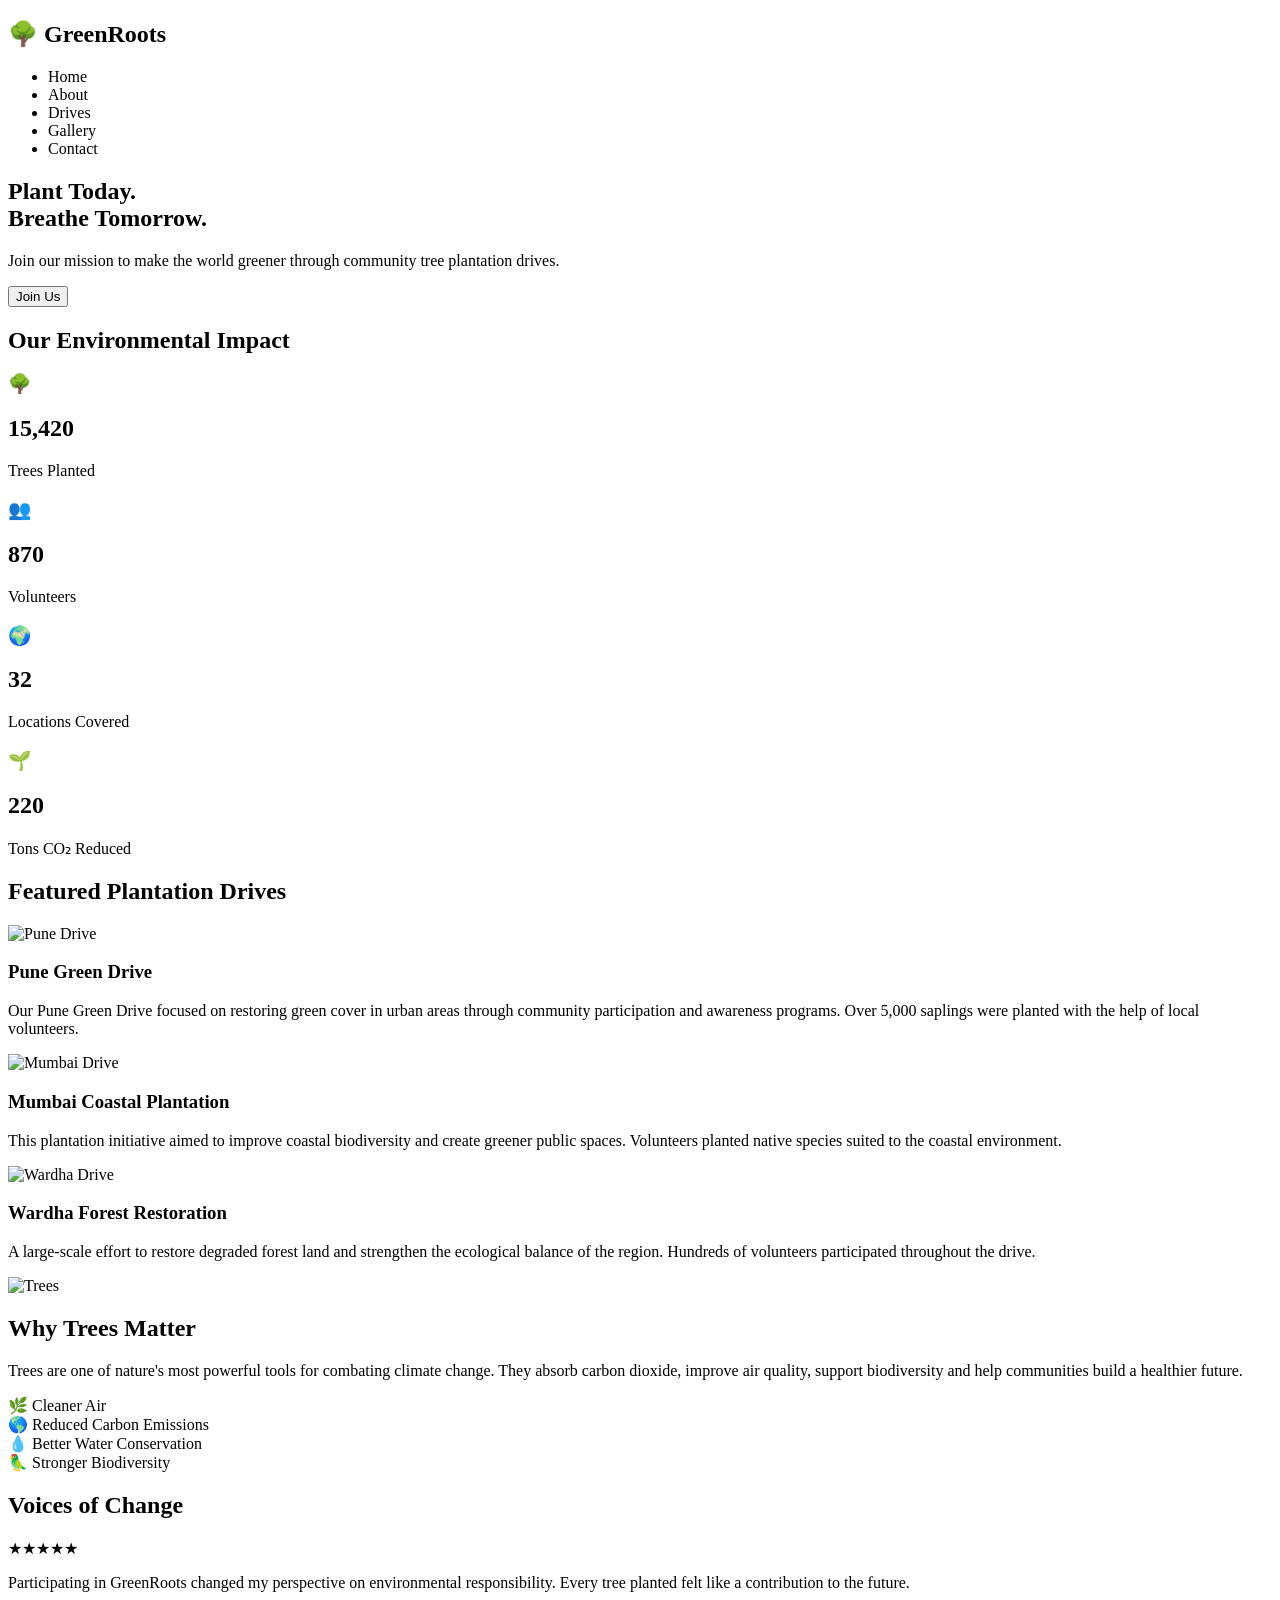
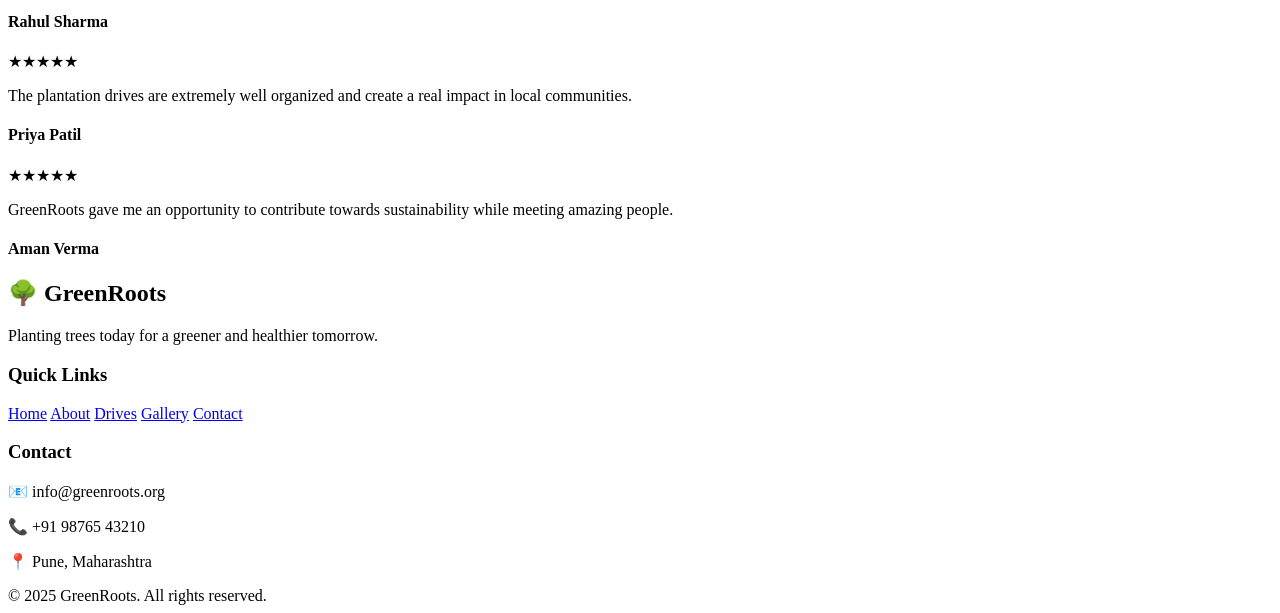
==== index.html @ f65b2a74 "Add files via upload" ====
<!DOCTYPE html>
<html lang="en">

<head>
    <meta charset="UTF-8">
    <meta name="viewport" content="width=device-width, initial-scale=1.0">

    <title>GreenRoots</title>    

    <link href="https://fonts.googleapis.com/css2?family=Poppins:wght@300;400;500;600;700&display=swap" rel="stylesheet">

    <link rel="stylesheet" href="css/style.css">

</head>

<body>

    <nav>

        <h2>🌳 GreenRoots</h2>

        <ul>
            <li>Home</li>
            <li>About</li>
            <li>Drives</li>
            <li>Gallery</li>
            <li>Contact</li>
        </ul>

    </nav>

    <section class="hero">

        <h1>Plant Today.<br>Breathe Tomorrow.</h1>

        <p>
            Join our mission to make the world greener
            through community tree plantation drives.
        </p>

        <button>
            Join Us
        </button>

    </section>
    <section class="impact">

    <h2>Our Environmental Impact</h2>

    <div class="impact-container">

        <div class="impact-card">
            <h3>🌳</h3>
            <h1>15,420</h1>
            <p>Trees Planted</p>
        </div>

        <div class="impact-card">
            <h3>👥</h3>
            <h1>870</h1>
            <p>Volunteers</p>
        </div>

        <div class="impact-card">
            <h3>🌍</h3>
            <h1>32</h1>
            <p>Locations Covered</p>
        </div>

        <div class="impact-card">
            <h3>🌱</h3>
            <h1>220</h1>
            <p>Tons CO₂ Reduced</p>
        </div>

    </div>

</section>

<section class="plantation-drives">

    <h2 class="section-title">Featured Plantation Drives</h2>

    <div class="drive-item">

        <img src="assets/images/pune.jpg" alt="Pune Drive">

        <div class="drive-content">
            <h3>Pune Green Drive</h3>

            <p>
                Our Pune Green Drive focused on restoring green cover
                in urban areas through community participation and
                awareness programs. Over 5,000 saplings were planted
                with the help of local volunteers.
            </p>
        </div>

    </div>

    <div class="drive-item">

        <img src="assets/images/mumbai.jpg" alt="Mumbai Drive">

        <div class="drive-content">
            <h3>Mumbai Coastal Plantation</h3>

            <p>
                This plantation initiative aimed to improve coastal
                biodiversity and create greener public spaces.
                Volunteers planted native species suited to the
                coastal environment.
            </p>
        </div>

    </div>

    <div class="drive-item">

        <img src="assets/images/wardha.jpg" alt="Wardha Drive">

        <div class="drive-content">
            <h3>Wardha Forest Restoration</h3>

            <p>
                A large-scale effort to restore degraded forest land
                and strengthen the ecological balance of the region.
                Hundreds of volunteers participated throughout the drive.
            </p>
        </div>

    </div>

</section>

<section class="about-trees">

    <div class="about-image">

        <img src="https://images.unsplash.com/photo-1425913397330-cf8af2ff40a1?w=1000" alt="Trees">

    </div>

    <div class="about-content">

        <h2>Why Trees Matter</h2>

        <p>
            Trees are one of nature's most powerful tools for combating
            climate change. They absorb carbon dioxide, improve air quality,
            support biodiversity and help communities build a healthier future.
        </p>

        <div class="benefits">

            <div class="benefit">
                🌿 Cleaner Air
            </div>

            <div class="benefit">
                🌎 Reduced Carbon Emissions
            </div>

            <div class="benefit">
                💧 Better Water Conservation
            </div>

            <div class="benefit">
                🦜 Stronger Biodiversity
            </div>

        </div>

    </div>

</section>

<section class="testimonials">

    <h2>Voices of Change</h2>

    <div class="testimonial-container">

        <div class="testimonial-card">

            <div class="stars">★★★★★</div>

            <p>
                Participating in GreenRoots changed my perspective on
                environmental responsibility. Every tree planted felt
                like a contribution to the future.
            </p>

            <h4>Rahul Sharma</h4>

        </div>

        <div class="testimonial-card">

            <div class="stars">★★★★★</div>

            <p>
                The plantation drives are extremely well organized and
                create a real impact in local communities.
            </p>

            <h4>Priya Patil</h4>

        </div>

        <div class="testimonial-card">

            <div class="stars">★★★★★</div>

            <p>
                GreenRoots gave me an opportunity to contribute towards
                sustainability while meeting amazing people.
            </p>

            <h4>Aman Verma</h4>

        </div>

    </div>

</section>

<footer class="footer">

    <div class="footer-content">

        <div class="footer-brand">
            <h2>🌳 GreenRoots</h2>
            <p>
                Planting trees today for a greener and healthier tomorrow.
            </p>
        </div>

        <div class="footer-links">
            <h3>Quick Links</h3>

            <a href="#">Home</a>
            <a href="#">About</a>
            <a href="#">Drives</a>
            <a href="#">Gallery</a>
            <a href="#">Contact</a>
        </div>

        <div class="footer-contact">
            <h3>Contact</h3>

            <p>📧 info@greenroots.org</p>
            <p>📞 +91 98765 43210</p>
            <p>📍 Pune, Maharashtra</p>
        </div>

    </div>

    <div class="footer-bottom">
        © 2025 GreenRoots. All rights reserved.
    </div>

</footer>

</body>

</html>
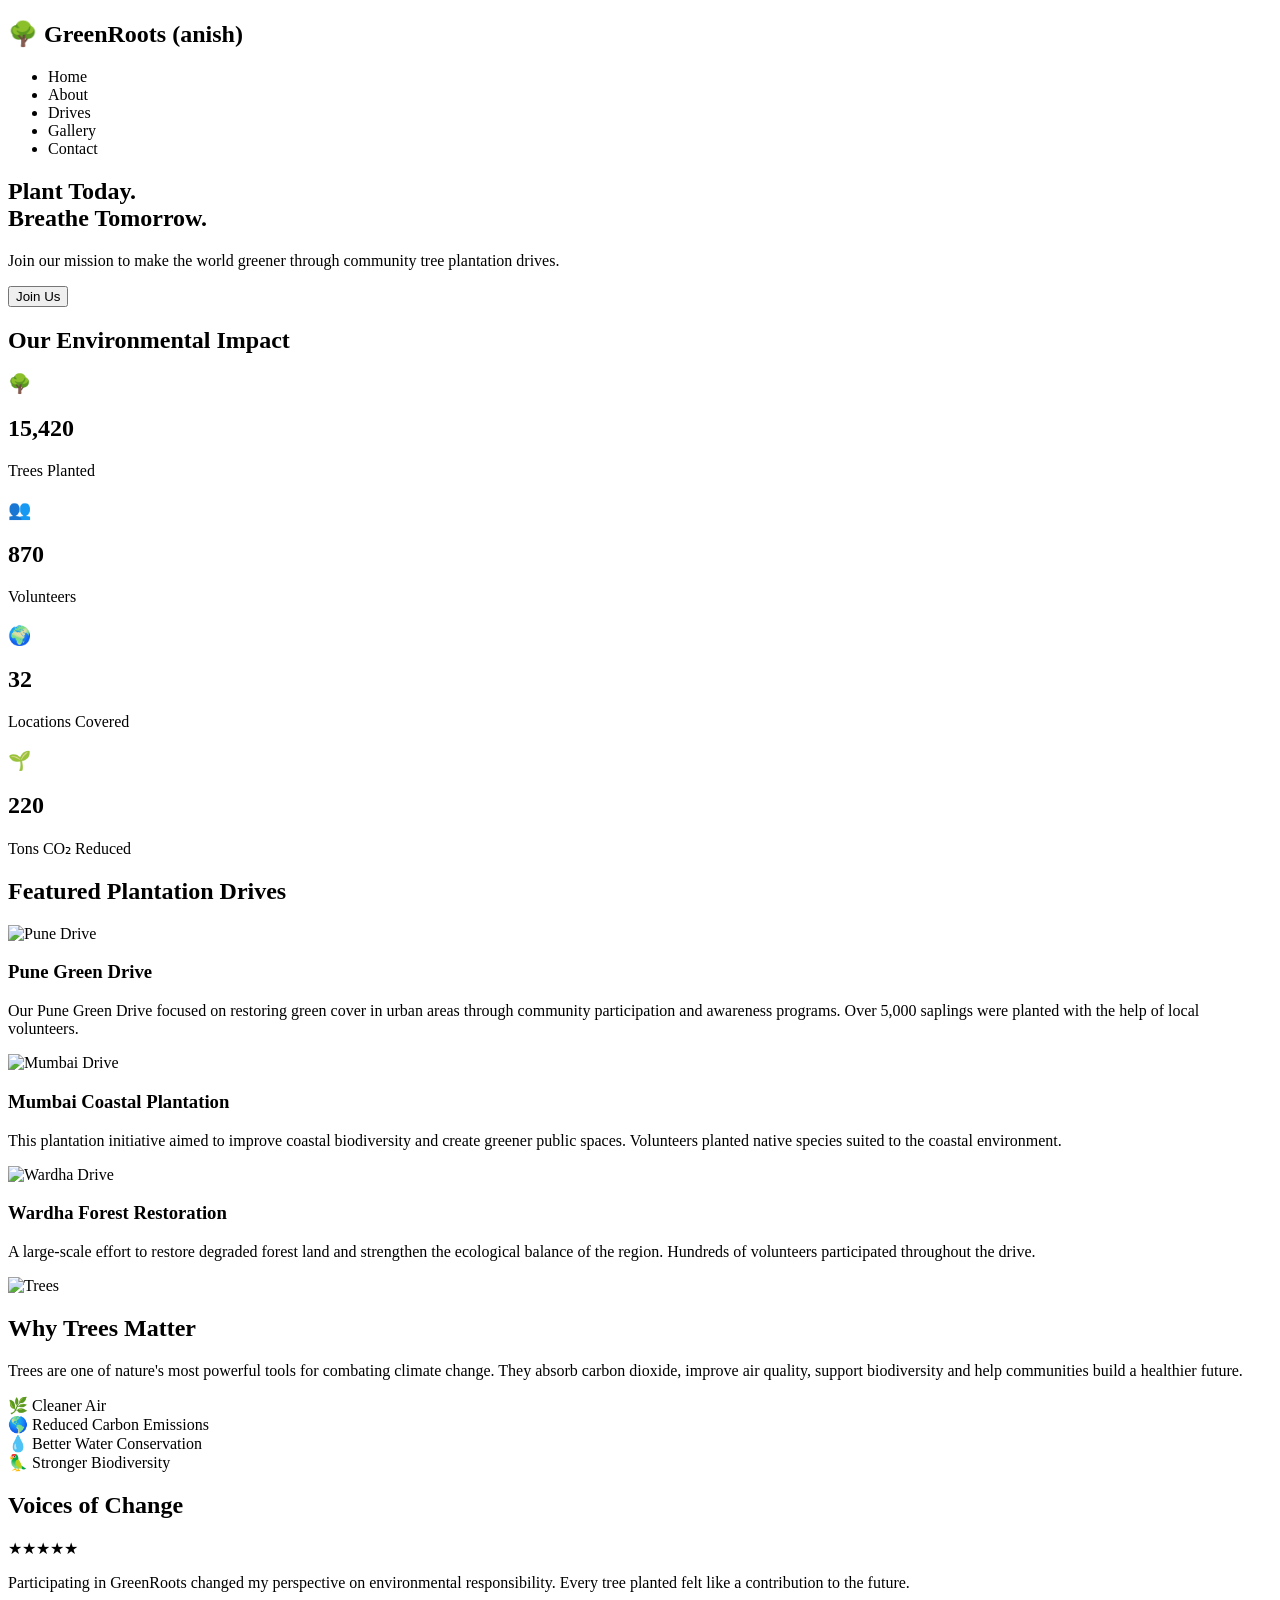
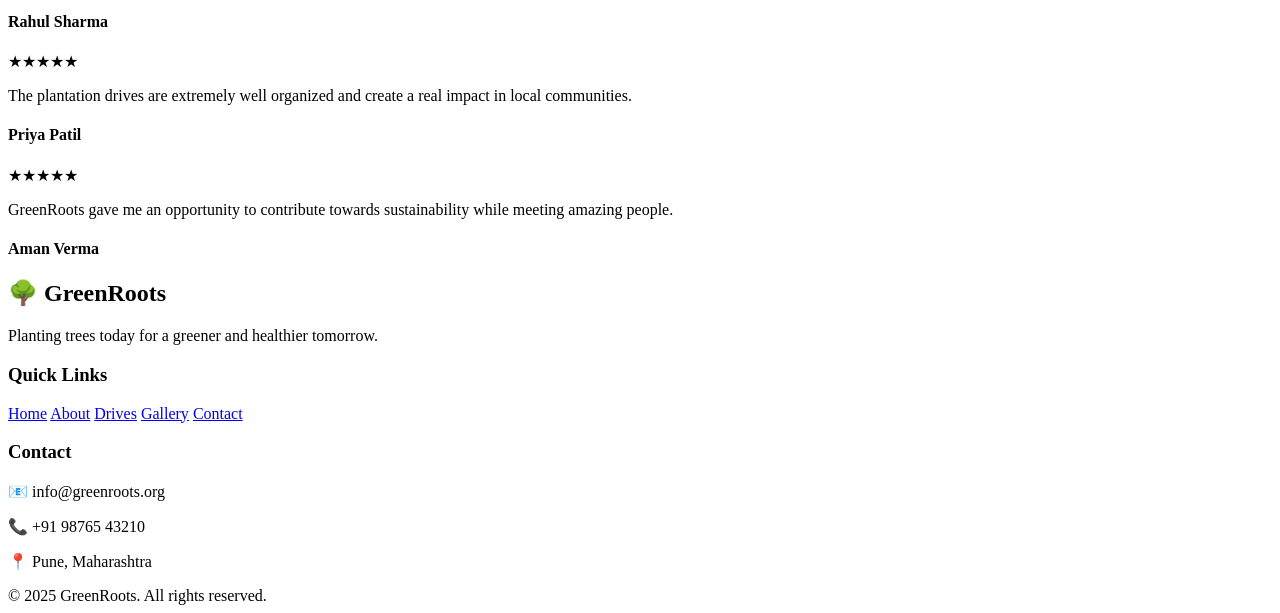
==== commit 3f646794: "change h2 title" ====
--- a/index.html
+++ b/index.html
@@ -17,7 +17,7 @@
 
     <nav>
 
-        <h2>🌳 GreenRoots</h2>
+        <h2>🌳 GreenRoots (anish)</h2>
 
         <ul>
             <li>Home</li>
